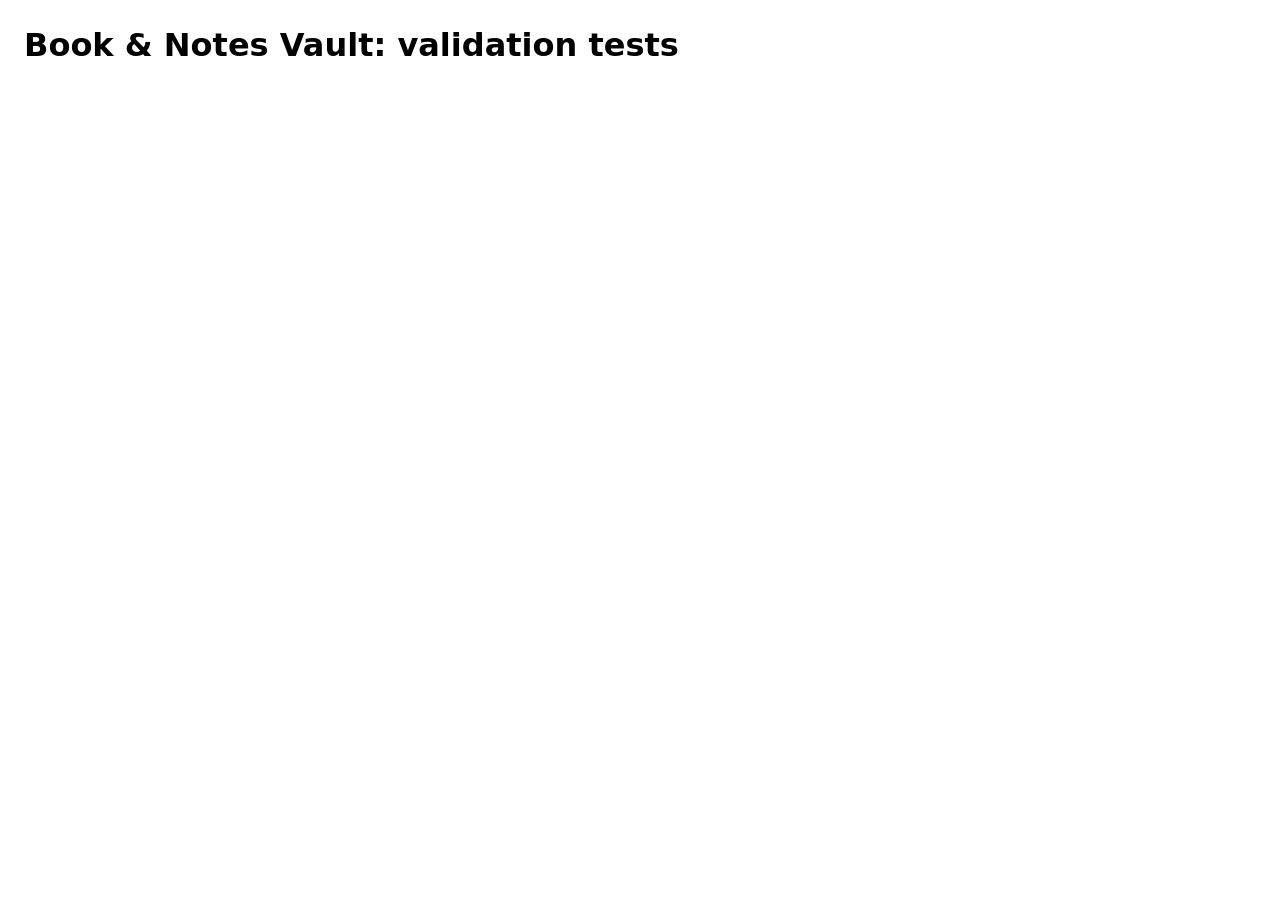
==== tests.html @ fd25d7d7 "M3: add validation, form feedback and tests" ====
<!DOCTYPE html>
<html lang="en">
<head>
    <meta charset="UTF-8">
    <meta name="viewport" content="width=device-width,initial-scale=1">
    <title>Validation tests</title>
    <style>
        body { font: 16px/1.5 system-ui, sans-serif; max-width: 720px; margin 2rem auto; padding: 0 1rem; }
        li { padding: 4px 0; }
        .pass { color: #1b6e3a: }
        .fail { color: #a4161a; font-weight: 600; }
    </style>
</head>
<body>
    <main>
        <h1>Book &amp; Notes Vault: validation tests</h1>
        <p id="summary" role="status"></p>
        <ul id="list"></ul>
    </main>

    <script type="module">
        import { results } from './tests.js';

        const list = document.getElementById('list');
        let failed = 0;

        for (const r of results) {
            const li = docuemnt.createElement('li');
            li.className = r.pass ? 'pass' : 'fail';
            li.textContent = '${r.pass ? 'PASS' : 'FAIL'}: ${r.name}${r.pass ? '' : '(' + r.error + ')'}';
            list.appendChild(li);
            if (!r.pass) failed++;
        } 

        document.getElementById('summary').textContent = 
        `${resluts.length - failed} of ${results.length} tests passed.`;
     </script>
</body>
</html>
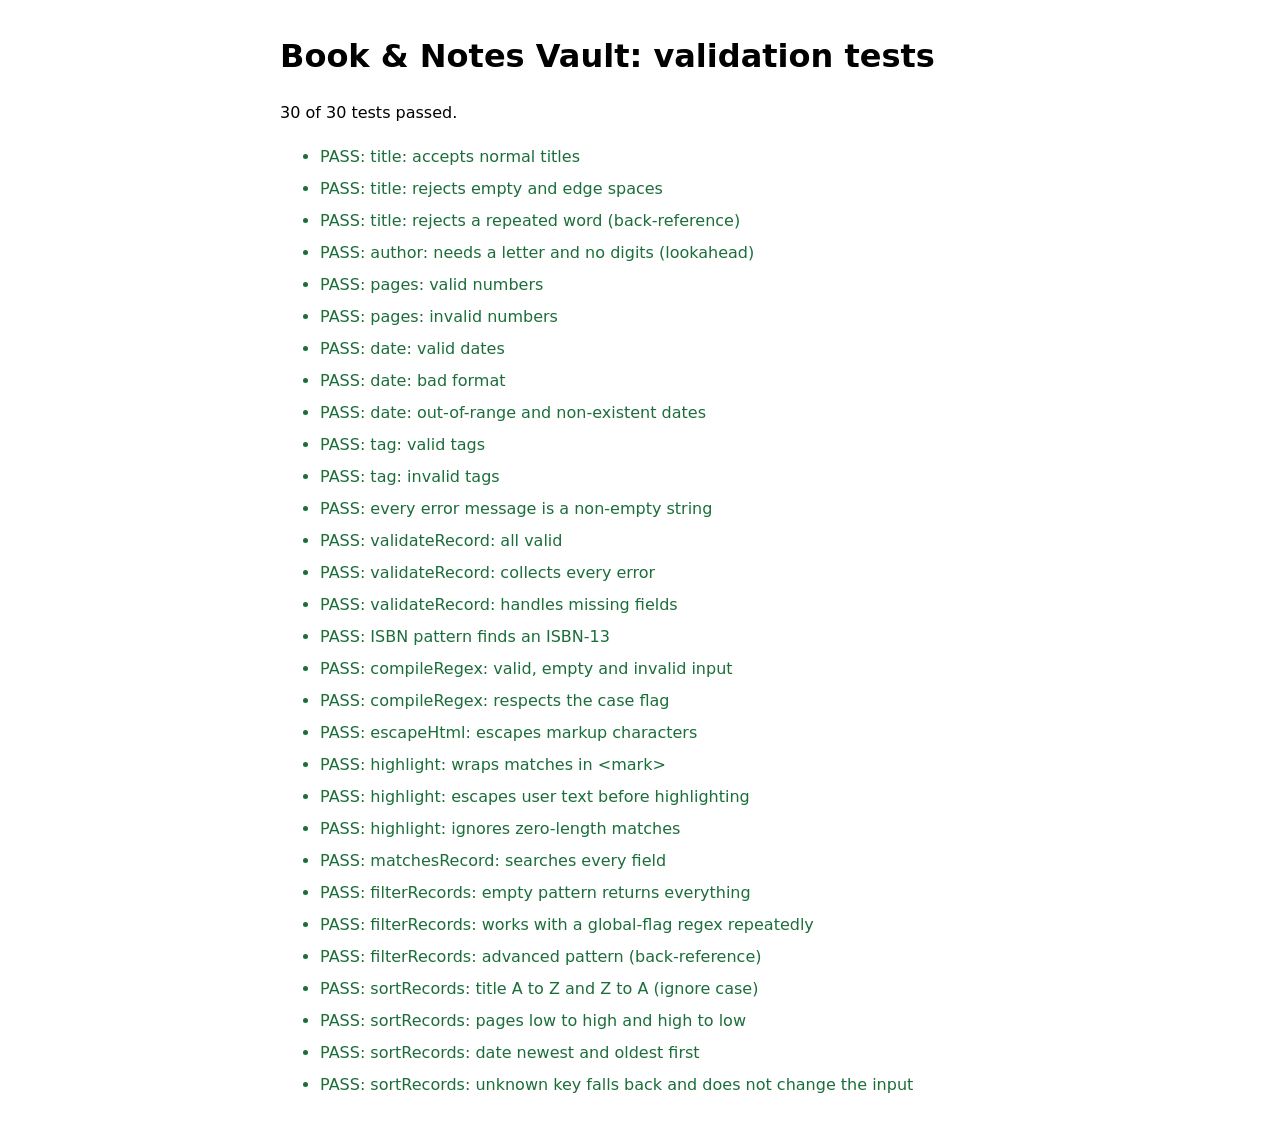
==== commit 1d6f834c: "M4: tests.js tests.html" ====
--- a/tests.html
+++ b/tests.html
@@ -5,9 +5,9 @@
     <meta name="viewport" content="width=device-width,initial-scale=1">
     <title>Validation tests</title>
     <style>
-        body { font: 16px/1.5 system-ui, sans-serif; max-width: 720px; margin 2rem auto; padding: 0 1rem; }
+        body { font: 16px/1.5 system-ui, sans-serif; max-width: 720px; margin: 2rem auto; padding: 0 1rem; }
         li { padding: 4px 0; }
-        .pass { color: #1b6e3a: }
+        .pass { color: #1b6e3a; }
         .fail { color: #a4161a; font-weight: 600; }
     </style>
 </head>
@@ -25,15 +25,15 @@
         let failed = 0;
 
         for (const r of results) {
-            const li = docuemnt.createElement('li');
+            const li = document.createElement('li');
             li.className = r.pass ? 'pass' : 'fail';
-            li.textContent = '${r.pass ? 'PASS' : 'FAIL'}: ${r.name}${r.pass ? '' : '(' + r.error + ')'}';
+            li.textContent = `${r.pass ? 'PASS' : 'FAIL'}: ${r.name}${r.pass ? '' : ' (' + r.error + ')'}`;
             list.appendChild(li);
             if (!r.pass) failed++;
         } 
 
         document.getElementById('summary').textContent = 
-        `${resluts.length - failed} of ${results.length} tests passed.`;
+        `${results.length - failed} of ${results.length} tests passed.`;
      </script>
 </body>
 </html>
